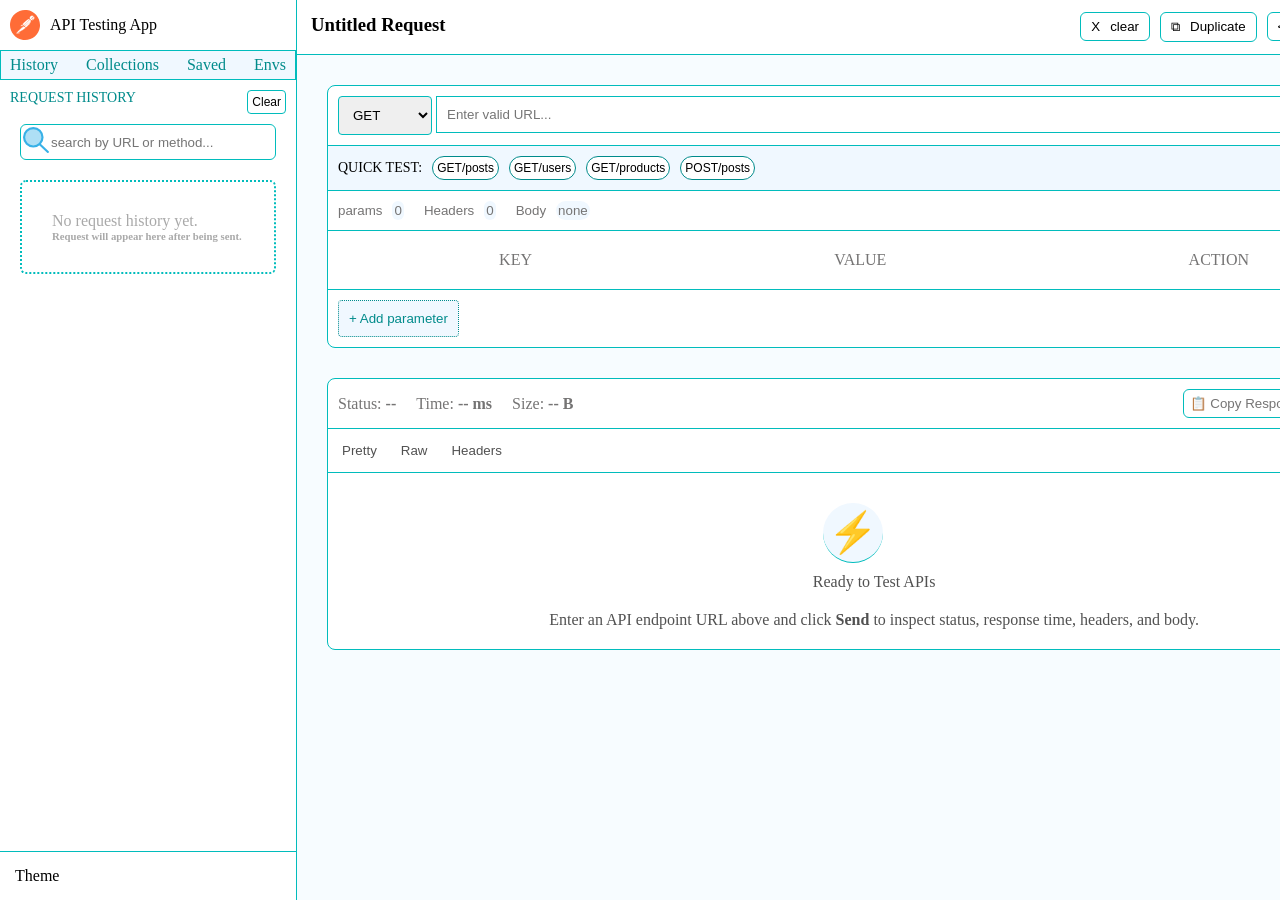
==== index.html @ e3c198db "changed the api app name" ====
<!DOCTYPE html>
<html lang="en">
<head>
    <meta charset="UTF-8">
    <meta name="viewport" content="width=device-width, initial-scale=1.0">
    <title>postman:API App</title>
    <link rel="stylesheet" href="styles.css">
</head>
<body>
  <div class="container">
    <aside>
       <div class="svg-cont">
           <svg class="svg-logo" viewBox="0 0 256 256" version="1.1" xmlns="http://www.w3.org/2000/svg" xmlns:xlink="http://www.w3.org/1999/xlink" preserveAspectRatio="xMidYMid" fill="#000000"><g id="SVGRepo_bgCarrier" stroke-width="0"></g><g id="SVGRepo_tracerCarrier" stroke-linecap="round" stroke-linejoin="round"></g><g id="SVGRepo_iconCarrier"> <g> <path d="M254.953118,144.253071 C263.911504,74.1217108 214.38443,10.0052669 144.381048,1.04688158 C74.3776647,-7.9115038 10.0052669,41.6155696 1.04688158,111.618952 C-7.9115038,181.622335 41.6155696,245.866756 111.618952,254.953118 C181.750312,263.911504 245.866756,214.38443 254.953118,144.253071 Z" fill="#FF6C37"> </path> <g transform="translate(50.181225, 45.198924)"> <path d="M124.018448,36.9853339 L70.012182,90.9916 L54.7829269,75.7623449 C107.893354,22.6519173 113.140409,27.2590869 124.018448,36.9853339 L124.018448,36.9853339 Z" fill="#FFFFFF"> </path> <path d="M70.012182,92.2713693 C69.6282512,92.2713693 69.3722974,92.1433924 69.1163435,91.8874385 L53.7591114,76.6581834 C53.2472037,76.1462757 53.2472037,75.3784141 53.7591114,74.8665063 C107.765378,20.8602402 113.396363,25.9793176 124.78631,36.2174723 C125.042264,36.4734262 125.170241,36.72938 125.170241,37.1133108 C125.170241,37.4972416 125.042264,37.7531955 124.78631,38.0091494 L70.7800436,91.8874385 C70.6520667,92.1433924 70.2681359,92.2713693 70.012182,92.2713693 Z M56.574604,75.7623449 L70.012182,89.1999229 L122.098794,37.1133108 C112.628501,28.6668332 106.229654,26.1072945 56.574604,75.7623449 L56.574604,75.7623449 Z" fill="#FF6C37"> </path> <path d="M85.497391,106.476809 L70.7800436,91.7594616 L124.78631,37.7531955 C139.247703,52.342566 117.619601,76.0182987 85.497391,106.476809 Z" fill="#FFFFFF"> </path> <path d="M85.497391,107.756578 C85.1134602,107.756578 84.8575064,107.628601 84.6015525,107.372648 L69.8842051,92.6553001 C69.6282512,92.3993463 69.6282512,92.1433924 69.6282512,91.7594616 C69.6282512,91.3755308 69.7562282,91.1195769 70.012182,90.8636231 L124.018448,36.857357 C124.530356,36.3454492 125.298217,36.3454492 125.810125,36.857357 C129.137525,39.9288034 130.929203,44.2800191 130.801226,48.7592118 C130.545272,62.9646515 114.420178,81.0093992 86.5212065,107.372648 C86.1372757,107.628601 85.7533449,107.756578 85.497391,107.756578 L85.497391,107.756578 Z M72.5717207,91.7594616 C80.7622445,100.077962 84.2176217,103.405363 85.497391,104.685132 C106.997516,84.2088225 127.857756,63.2206053 127.985733,48.7592118 C128.11371,45.4318115 126.833941,42.1044113 124.658333,39.5448726 L72.5717207,91.7594616 Z" fill="#FF6C37"> </path> <path d="M55.0388808,76.1462757 L65.9169201,87.024315 C66.172874,87.2802689 66.172874,87.5362228 65.9169201,87.7921767 C65.7889432,87.9201536 65.7889432,87.9201536 65.6609663,87.9201536 L43.1370259,92.7832771 C41.9852335,92.911254 40.961418,92.1433924 40.7054642,90.9916 C40.5774872,90.3517153 40.8334411,89.7118307 41.2173719,89.3278999 L54.2710192,76.2742526 C54.526973,76.0182987 54.9109038,75.8903218 55.0388808,76.1462757 Z" fill="#FFFFFF"> </path> <path d="M42.7530951,94.0630464 C40.8334411,94.0630464 39.4256948,92.5273232 39.4256948,90.6076692 C39.4256948,89.7118307 39.8096256,88.8159921 40.4495103,88.1761075 L53.5031576,75.1224602 C54.2710192,74.4825755 55.2948346,74.4825755 56.0626962,75.1224602 L66.9407356,86.0004996 C67.7085972,86.6403842 67.7085972,87.7921767 66.9407356,88.5600383 C66.6847817,88.8159921 66.4288279,88.9439691 66.0448971,89.071946 L43.5209567,93.9350695 C43.2650028,93.9350695 43.009049,94.0630464 42.7530951,94.0630464 L42.7530951,94.0630464 Z M54.65495,77.5540219 L42.1132104,90.0957615 C41.8572566,90.3517153 41.7292796,90.7356461 41.9852335,91.1195769 C42.1132104,91.5035077 42.4971412,91.6314847 42.881072,91.5035077 L63.9972661,86.8963381 L54.65495,77.5540219 Z" fill="#FF6C37"> </path> <path d="M152.557304,7.03873136 C144.366781,-0.895838537 131.185156,-0.639884669 123.250587,7.67861603 C115.316017,15.9971167 115.57197,29.050764 123.890471,36.9853339 C130.673249,43.5121575 140.911403,44.6639499 148.97395,39.8008264 L134.38458,25.211456 L152.557304,7.03873136 Z" fill="#FFFFFF"> </path> <path d="M138.223888,44.0240653 C126.066079,44.0240653 116.211855,34.1698413 116.211855,22.0120326 C116.211855,9.85422391 126.066079,-1.81866161e-14 138.223888,-1.81866161e-14 C143.854873,-1.81866161e-14 149.357881,2.17560788 153.453143,6.14289283 C153.709097,6.39884669 153.837074,6.65480056 153.837074,7.03873136 C153.837074,7.42266217 153.709097,7.67861603 153.453143,7.9345699 L136.176257,25.211456 L149.741812,38.777011 C150.25372,39.2889187 150.25372,40.0567803 149.741812,40.568688 C149.613835,40.696665 149.613835,40.696665 149.485858,40.8246419 C146.158458,42.8722729 142.191173,44.0240653 138.223888,44.0240653 Z M138.223888,2.68751561 C127.473825,2.68751561 118.771394,11.3899471 118.899371,22.1400096 C118.899371,32.890072 127.601802,41.5925035 138.351865,41.4645266 C141.295334,41.4645266 144.238804,40.8246419 146.926319,39.4168956 L133.488741,26.1072945 C133.232787,25.8513406 133.10481,25.5953868 133.10481,25.211456 C133.10481,24.8275252 133.232787,24.5715713 133.488741,24.3156174 L150.63765,7.1667083 C147.182273,4.22323882 142.831057,2.68751561 138.223888,2.68751561 L138.223888,2.68751561 Z" fill="#FF6C37"> </path> <path d="M152.941235,7.42266217 L152.685281,7.1667083 L134.38458,25.211456 L148.845973,39.6728495 C150.25372,38.777011 151.661466,37.7531955 152.813258,36.6014031 C161.003782,28.5388563 161.003782,15.485209 152.941235,7.42266217 L152.941235,7.42266217 Z" fill="#FFFFFF"> </path> <path d="M148.97395,41.0805958 C148.590019,41.0805958 148.334066,40.9526188 148.078112,40.696665 L133.488741,26.1072945 C133.232787,25.8513406 133.10481,25.5953868 133.10481,25.211456 C133.10481,24.8275252 133.232787,24.5715713 133.488741,24.3156174 L151.661466,6.14289283 C152.173374,5.63098509 152.941235,5.63098509 153.453143,6.14289283 L153.837074,6.39884669 C162.411528,14.9733013 162.411528,28.7948101 153.965051,37.4972416 C152.685281,38.777011 151.277535,39.9288034 149.741812,40.8246419 C149.357881,40.9526188 149.101927,41.0805958 148.97395,41.0805958 L148.97395,41.0805958 Z M136.176257,25.211456 L149.101927,38.1371263 C150.125743,37.4972416 151.149558,36.6014031 151.91742,35.8335415 C159.212105,28.5388563 159.596036,16.6370014 152.557304,8.95838537 L136.176257,25.211456 Z" fill="#FF6C37"> </path> <path d="M126.194056,39.2889187 C123.12261,36.2174723 118.131509,36.2174723 115.060063,39.2889187 L66.8127587,87.5362228 L74.8753055,95.5987696 L125.938102,50.8068428 C129.265502,47.9913502 129.521456,43.0002498 126.705964,39.6728495 C126.45001,39.5448726 126.322033,39.4168956 126.194056,39.2889187 L126.194056,39.2889187 Z" fill="#FFFFFF"> </path> <path d="M74.7473286,96.878539 C74.3633978,96.878539 74.1074439,96.750562 73.85149,96.4946082 L65.7889432,88.4320613 C65.2770355,87.9201536 65.2770355,87.152292 65.7889432,86.6403842 L114.036247,38.3930802 C117.619601,34.809726 123.378563,34.809726 126.961918,38.3930802 C130.545272,41.9764343 130.545272,47.7353963 126.961918,51.3187505 C126.833941,51.4467274 126.705964,51.5747044 126.577987,51.7026813 L75.5151902,96.4946082 C75.3872133,96.750562 75.1312594,96.878539 74.7473286,96.878539 L74.7473286,96.878539 Z M68.6044358,87.5362228 L74.8753055,93.8070925 L125.042264,49.7830273 C127.857756,47.4794425 128.11371,43.2562037 125.810125,40.4407111 C123.50654,37.6252186 119.283302,37.3692647 116.467809,39.6728495 C116.339832,39.8008264 116.211855,39.9288034 115.955901,40.0567803 L68.6044358,87.5362228 Z" fill="#FF6C37"> </path> <path d="M29.8274248,142.438327 C29.3155171,142.694281 29.0595632,143.206189 29.1875401,143.718097 L31.363148,152.932436 C31.8750557,154.212205 31.1071941,155.747929 29.6994479,156.131859 C28.6756324,156.51579 27.52384,156.131859 26.8839553,155.363998 L12.8064926,141.414512 L58.7502118,95.4707927 L74.6193516,95.7267466 L85.3694141,106.476809 C82.8098754,108.652417 67.3246664,123.625718 29.8274248,142.438327 L29.8274248,142.438327 Z" fill="#FFFFFF"> </path> <path d="M28.8036093,157.411629 C27.7797938,157.411629 26.7559784,157.027698 26.1160937,156.259836 L12.1666079,142.31035 C11.910654,142.054397 11.7826771,141.798443 11.7826771,141.414512 C11.7826771,141.030581 11.910654,140.774627 12.1666079,140.518673 L58.1103272,94.5749541 C58.366281,94.3190003 58.7502118,94.1910233 59.0061657,94.1910233 L74.8753055,94.4469772 C75.2592363,94.4469772 75.5151902,94.5749541 75.7711441,94.830908 L86.5212065,105.58097 C86.7771604,105.836924 86.9051373,106.220855 86.9051373,106.604786 C86.9051373,106.988717 86.7771604,107.244671 86.3932296,107.500624 L85.497391,108.268486 C71.931836,120.170341 53.5031576,132.072196 30.5952864,143.462143 L32.7708943,152.548505 C33.1548251,154.212205 32.3869635,156.003882 30.8512403,156.899721 C30.0833787,157.283652 29.443494,157.411629 28.8036093,157.411629 Z M14.7261466,141.414512 L27.9077708,154.468159 C28.2917016,155.108044 29.0595632,155.363998 29.6994479,154.980067 C30.3393325,154.596136 30.5952864,153.828275 30.2113556,153.18839 L28.0357477,143.974051 C27.7797938,142.822258 28.2917016,141.798443 29.3155171,141.286535 C51.9674343,129.896588 70.2681359,118.12271 83.705714,106.476809 L74.2354208,97.0065159 L59.5180734,96.750562 L14.7261466,141.414512 Z" fill="#FF6C37"> </path> <path d="M1.9284532,152.420528 L12.9344695,141.414512 L29.3155171,157.795559 L3.20822254,156.003882 C2.05643013,155.875905 1.28856853,154.85209 1.41654546,153.700298 C1.41654546,153.18839 1.5445224,152.676482 1.9284532,152.420528 L1.9284532,152.420528 Z" fill="#FFFFFF"> </path> <path d="M29.3155171,158.947352 L3.0802456,157.155675 C1.16059159,157.027698 -0.119177745,155.363998 0.00879918845,153.444344 C0.136776122,152.676482 0.39272999,151.908621 1.03261466,151.396713 L12.038631,140.390696 C12.5505387,139.878789 13.3184003,139.878789 13.830308,140.390696 L30.2113556,156.771744 C30.5952864,157.155675 30.7232633,157.667583 30.4673095,158.17949 C30.2113556,158.691398 29.8274248,158.947352 29.3155171,158.947352 L29.3155171,158.947352 Z M12.9344695,143.206189 L2.82429173,153.316367 C2.44036093,153.572321 2.44036093,154.212205 2.82429173,154.468159 C2.95226867,154.596136 3.0802456,154.724113 3.33619947,154.724113 L25.9881168,156.259836 L12.9344695,143.206189 Z" fill="#FF6C37"> </path> <path d="M54.2710192,101.357732 C53.5031576,101.357732 52.9912498,100.717847 52.9912498,100.077962 C52.9912498,99.6940315 53.1192268,99.4380776 53.3751806,99.1821238 L65.7889432,86.7683612 C66.3008509,86.2564534 67.0687125,86.2564534 67.5806203,86.7683612 L75.6431671,94.830908 C76.0270979,95.2148388 76.1550749,95.5987696 76.0270979,96.1106774 C75.899121,96.4946082 75.5151902,96.878539 75.0032825,97.0065159 L54.526973,101.357732 C54.3989961,101.357732 54.2710192,101.357732 54.2710192,101.357732 L54.2710192,101.357732 Z M66.6847817,89.4558768 L58.2383041,97.9023544 L72.059813,94.9588849 L66.6847817,89.4558768 Z" fill="#FF6C37"> </path> <path d="M74.6193516,95.7267466 L60.5418889,98.798193 C59.5180734,99.0541468 58.494258,98.4142622 58.2383041,97.3904467 C58.1103272,96.750562 58.2383041,96.1106774 58.7502118,95.5987696 L66.5568048,87.7921767 L74.6193516,95.7267466 Z" fill="#FFFFFF"> </path> <path d="M60.2859351,100.077962 C58.494258,100.077962 57.0865117,98.670216 57.0865117,96.878539 C57.0865117,95.9827004 57.4704425,95.2148388 57.9823502,94.5749541 L65.7889432,86.7683612 C66.3008509,86.2564534 67.0687125,86.2564534 67.5806203,86.7683612 L75.6431671,94.830908 C76.0270979,95.2148388 76.1550749,95.5987696 76.0270979,96.1106774 C75.899121,96.4946082 75.5151902,96.878539 75.0032825,97.0065159 L60.9258197,100.077962 C60.6698659,100.077962 60.413912,100.077962 60.2859351,100.077962 L60.2859351,100.077962 Z M66.6847817,89.4558768 L59.7740273,96.3666312 C59.5180734,96.6225851 59.5180734,96.878539 59.6460504,97.1344928 C59.7740273,97.3904467 60.0299812,97.5184236 60.413912,97.5184236 L72.1877899,94.9588849 L66.6847817,89.4558768 Z" fill="#FF6C37"> </path> <path d="M153.069212,19.7084478 C152.813258,18.9405862 151.91742,18.5566554 151.149558,18.8126093 C150.381697,19.0685632 149.997766,19.9644017 150.25372,20.7322633 C150.25372,20.8602402 150.381697,20.9882172 150.381697,21.1161941 C151.149558,22.6519173 150.893604,24.5715713 149.869789,25.9793176 C149.357881,26.6192023 149.485858,27.5150408 149.997766,28.0269485 C150.63765,28.5388563 151.533489,28.4108793 152.045397,27.7709947 C153.965051,25.3394329 154.348981,22.2679865 153.069212,19.7084478 L153.069212,19.7084478 Z" fill="#FF6C37"> </path> </g> </g> </g></svg>
           <span>API Testing App</span>
        </div>
        <div class="side-header">
            <div class="head">
                <a href="#history">History</a>
            </div>
             <div class="head">
                <a href="#history">Collections</a>
            </div>
             <div class="head">
                <a href="#history">Saved</a>
            </div>
             <div class="head">
                <a href="#history">Envs</a>
            </div>
        </div>
        <div class="status">
            <p class="req-hist">REQUEST HISTORY</p>
            <button class="clear">Clear</button>
        </div>
        <div class="aside-search">
            <div class="search-svg-cont">
                <svg class="search-svg" viewBox="0 0 48 48" xmlns="http://www.w3.org/2000/svg" fill="#000000"><g id="SVGRepo_bgCarrier" stroke-width="0"></g><g id="SVGRepo_tracerCarrier" stroke-linecap="round" stroke-linejoin="round"></g><g id="SVGRepo_iconCarrier"><title>70 Basic icons by Xicons.co</title><circle cx="19" cy="19" r="17" fill="#aedff5"></circle><path d="M46,48a2,2,0,0,1-1.37-.54L30,33.75a2,2,0,1,1,2.74-2.92l14.6,13.71A2,2,0,0,1,46,48Z" fill="#38b1e7"></path><path d="M19,38A19,19,0,1,1,38,19,19,19,0,0,1,19,38ZM19,4A15,15,0,1,0,34,19,15,15,0,0,0,19,4Z" fill="#38b1e7"></path></g></svg>
            </div>
            <input class="text-search" placeholder="search by URL or method...">
        </div>
        <div class="hist-cont">
            <p>No request history yet.</p>
            <h6>Request will appear here after being sent.</h6>
        </div>
        <div class="theme">
            <p>Theme</p>
        </div>
    </aside>
    <main>
        <header class="main-head">
            <div class="head-text">
                <h3>Untitled Request</h3>
            </div>
            <div class="navigations">
               <div class="head-nav">
                  <button class="nav-cont">
                    <span>X</span>
                    <span>clear</span>
                  </button>
                </div>
                <div class="head-nav">
                  <button class="nav-cont">
                    <span>⧉</span>
                    <span>Duplicate</span>
                  </button>
                </div>
                <div class="head-nav">
                  <button class="nav-cont">
                    <span>&lt;/&gt;</span>
                    <span>Code</span>
                  </button>
                </div>
                <div class="head-nav">
                  <button class="nav-cont">
                    <span>💾</span>
                    <span>Save</span>
                  </button>
                </div>
            </div>
        </header>
        <section class="request-builder-card">
            <div class="url-bar-cont">
                <div class="method-select-wrapper">
                    <select class="method-select">
                        <option class="GET">GET</option>
                        <option class="POST">POST</option>
                        <option class="PUT">PUT</option>
                        <option class="PATCH">PATCH</option>
                        <option class="DELETE">DELETE</option>
                    </select>
                    <!-- <span class="drop-selector-arrow">▼</span> -->
                </div>
                <div class="url-input-wrapper">
                    <input class="url-input" type="text" placeholder="Enter valid URL...">
                </div>
                <div class="send-wrapper">
                   <button type="submit" class="send-btn">Send</button>
                   <span class="send-arrow">➤</span>
                </div>
            </div>
            <div class="sample-chips-bar">
                <span>QUICK TEST:</span>
                <button type="button" class="sample-chip">GET/posts</button>
                <button type="button" class="sample-chip">GET/users</button>
                <button type="button" class="sample-chip">GET/products</button>
                <button type="button" class="sample-chip">POST/posts</button>
            </div>
            <div class="request-tabs-header">
                <button type="button" class="request-tabs">params<span class="params-count">0</span></button>
                <button type="button" class="request-tabs">Headers<span class="headers-count">0</span></button>
                <button type="button" class="request-tabs">Body<span class="body-count">none</span></button>
            </div>
            <div class="table-wrapper">
               <span>KEY</span>
               <span>VALUE</span>
               <span>ACTION</span>
            </div>
            <button class="add-param">+ Add parameter</button>
        </section>
        <section class="response-card">
            <div class="response-header-bar">
                <div class="response-data">
                    <span class="response-status">
                        Status: <strong>--</strong>
                    </span>
                    <span class="response-Time">
                        Time: <strong>-- ms</strong>
                    </span>
                    <span class="response-size">
                        Size: <strong>-- B</strong>
                    </span>
                </div>
                <div class="response-action">
                    <button type="button" class="response-btn">
                        <span>📋</span><span> Copy Response</span>
                    </button>
                    <button type="button" class="response-btn">
                        <span>⬇</span><span> Download</span>
                    </button>
                </div>
            </div>
            <div class="response-tabs-bar">
                <button type="submit" class="response-tab-btn">Pretty</button>
                <button type="submit" class="response-tab-btn">Raw</button>
                <button type="submit" class="response-tab-btn">Headers</button>
            </div>
            <div class="response-body">
                <div class="response-empty">
                    <div class="empty-icon">⚡</div>
                    <p class="empty-text">Ready to Test APIs</p>
                </div>
                <p>Enter an API endpoint URL above and click <strong>Send</strong> to inspect status, response time, headers, and body.</p>
            </div>
        </section>
    </main>
  </div>
    <script src="script.js"></script>
</body>
</html>
---- styles.css ----
*{
    padding:0px;
    margin: 0px;
    box-sizing: border-box;
}
.container{
    display: flex;
    min-height: 100vh;
}
aside{
    width:335px;
    height:100vh;
    border-right: 1px solid rgb(1, 188, 188);
    display: flex;
    flex-direction: column;
}
.svg-cont{
    display: flex;
    align-items: center;
} 
.svg-logo{
    height:50px;
    width:50px;
    padding:10px;
}
.side-header{
    display: flex;
    gap:10px;
    background-color: aliceblue;
    border:1px solid rgb(1, 188, 188);
}
.head{
    padding:5px;
}
a{
    text-decoration: none;
    color:darkcyan;
    padding:4px;
}
a:hover{
    color:orangered;
    border:2px solid darkcyan;
    background-color: white;
    border-radius: 5px;
}
.status{
    display: flex;
    justify-content:space-between;
    padding:10px 10px;
}
.req-hist{
    font-size: 14px;
    color:darkcyan;
}
.clear{
    font-size: 12px;
    background-color: white;
    padding:4px;
    border-radius: 4px;
    border:1px solid rgb(1, 188, 188);
}
.aside-search{
    display: flex;
    border:1px solid rgb(1, 188, 188);
    border-radius: 6px;
    margin:0px 20px;
}
.search-svg{
    height:30px;
    width: 30px;
    padding:2px;
}
.text-search{
    border: none;
}
.hist-cont{
    margin:20px;
    border:2px dotted rgb(1, 188, 188);
    padding:30px;
    border-radius: 6px;
    color:darkgray;
}
.theme{
    margin-top: auto;
    padding:15px;
    border-top: 1px solid rgb(1, 188, 188);
}
.main-head{
    display: flex;
    justify-content:space-between;
    padding:10px;
    background-color: white;
}
main{
    flex:1;
    background-color: #F7FCFF;
}
header{
    border-bottom: 1px solid rgb(1, 188, 188);
}
.head-text{
    padding:4px;
}
.navigations{
    display: flex;
    gap:10px;
    padding: 2px;
}
.nav-cont{
    padding:6px 10px;
    border-radius: 6px;
    background-color: white;
    display: flex;
    gap:10px;
    border: 1px solid rgb(1, 188, 188);
}
.nav-cont:hover{
    cursor: pointer;
    background-color:rgb(240, 239, 239);
}
.url-bar-cont{
    display: flex;
    gap:4px;
    padding:10px;
}
.method-select{
    padding:10px;
    border:1px solid rgb(1, 188, 188);
    border-radius: 4px;
}
.url-input{
    padding:10px;
    width:100vh;
    border: 1px solid rgb(1, 188, 188);
}
.send-wrapper{
    display: flex;
    background-color: darkcyan;
    color:white;
    align-items: center;
    gap:6px;
    padding:10px;
    border-radius: 4px;
}
.send-btn{
    border:none;
    background-color:darkcyan;
    color:white;
}
.sample-chips-bar{
    padding:10px;
    display: flex;
    gap:10px;
    align-items: center;
    font-size: 14px;
    background-color:aliceblue;
    border-bottom:1px solid rgb(1, 188, 188);
    border-top:1px solid rgb(1, 188, 188);
}
.sample-chip{
    padding:4px;
    background-color: white;
    border-radius: 20px;
    font-size: 12px;
    border:1px solid darkcyan;
}
.request-tabs-header{
    display: flex;
    gap:20px;
    padding:10px;
}
.request-tabs{
    border:none;
    background-color: white;
    display: flex;
    gap:10px;
    align-items: center;
    color:rgb(117, 116, 116);
    cursor: pointer;
}
.request-tabs:hover{
    color:black;
}
.params-count,.headers-count,.body-count{
    background-color: aliceblue;
    padding:2px;
    border-radius: 20px;
}
.table-wrapper{
    display: flex;
    justify-content: space-around;
    color:rgb(117, 116, 116);
    padding: 20px;
    border: 1px solid rgb(1, 188, 188);
    border-left:none;
    border-right:none;
}
.add-param{
    border:1px dotted darkcyan;
    padding:10px;
    background-color: aliceblue;
    color:darkcyan;
    margin: 10px;
    border-radius: 4px;
}
.request-builder-card{
    border:1px solid rgb(1, 188, 188);
    margin:30px;
    border-radius: 8px;
    background-color: white;
}
.response-card{
    border:1px solid rgb(1, 188, 188);
    margin:30px;
     border-radius: 8px;
     background-color: white;
}
.response-header-bar{
    display: flex;
    justify-content: space-between;
    padding:10px;
    border-bottom:1px solid rgb(1, 188, 188);
    align-items: center;
}
.response-data{
    display: flex;
    gap:20px;
    color:rgb(117, 116, 116);
}
.response-action{
    display: flex;
    gap:10px;
}
.response-btn{
    background-color: white;
    border:1px solid rgb(1, 188, 188);
    padding:6px;
    border-radius: 6px;
    color:rgb(117, 116, 116);
}
.response-tabs-bar{
    padding:4px;
    border-bottom:1px solid rgb(1, 188, 188);
}
.response-tab-btn{
    padding:10px;
    background-color: white;
    border:none;
    color:rgb(81, 81, 81);
}
.response-body{
    display: flex;
    justify-content: center;
    align-items: center;
    margin:20px;
    flex-direction: column;
    gap:20px;
}
.empty-icon{
    display: flex;
    justify-content: center;
    align-items: center;
    border-radius: 60px;
    border-bottom:1px solid rgb(1, 188, 188);
    height:60px;
    width:60px;
    padding:10px;
    margin:10px;
    background-color: aliceblue;
    font-size: 40px;
}
.response-body p{
        color:rgb(81, 81, 81);
}
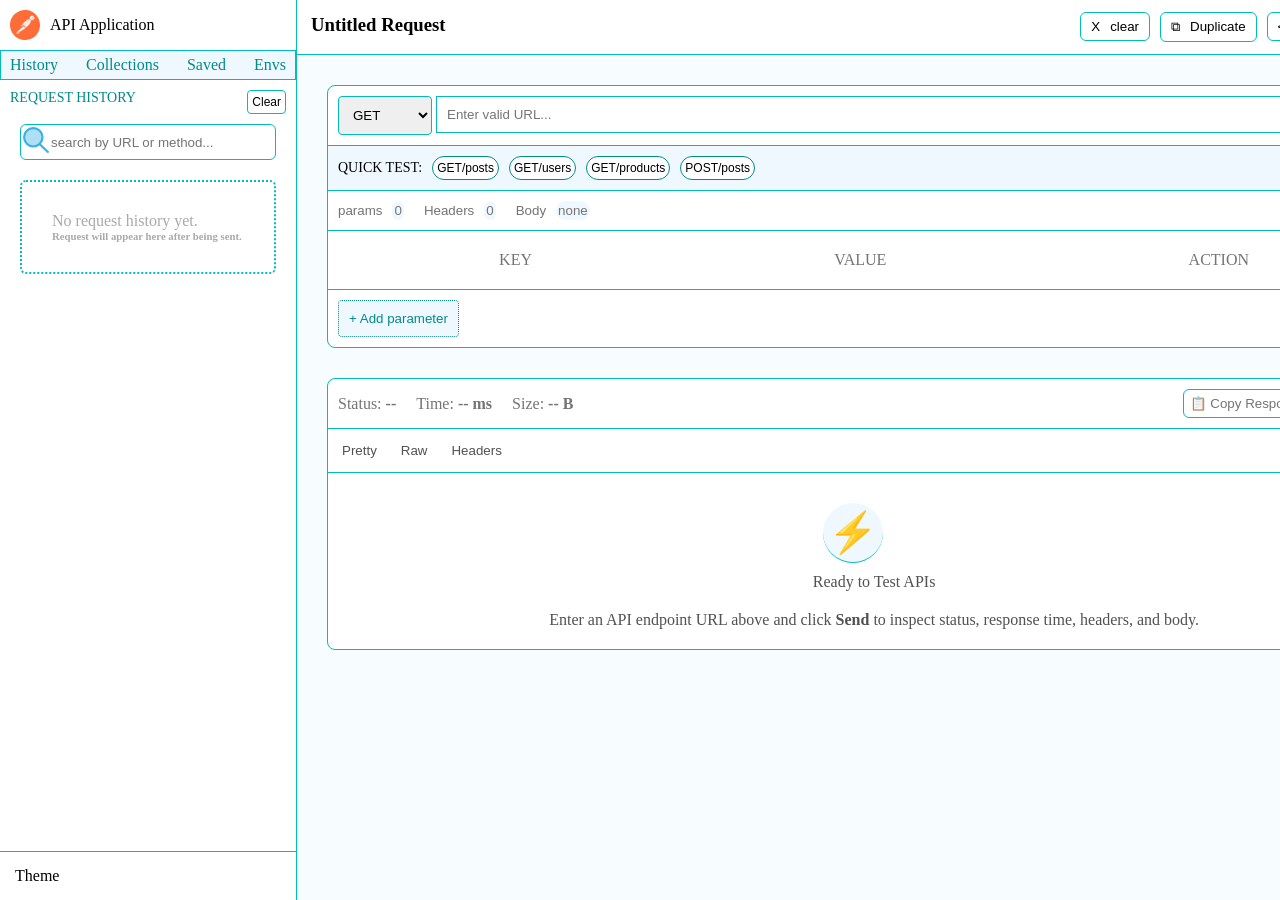
==== commit 61dba5e0: "updated to ApI Application" ====
--- a/index.html
+++ b/index.html
@@ -11,7 +11,7 @@
     <aside>
        <div class="svg-cont">
            <svg class="svg-logo" viewBox="0 0 256 256" version="1.1" xmlns="http://www.w3.org/2000/svg" xmlns:xlink="http://www.w3.org/1999/xlink" preserveAspectRatio="xMidYMid" fill="#000000"><g id="SVGRepo_bgCarrier" stroke-width="0"></g><g id="SVGRepo_tracerCarrier" stroke-linecap="round" stroke-linejoin="round"></g><g id="SVGRepo_iconCarrier"> <g> <path d="M254.953118,144.253071 C263.911504,74.1217108 214.38443,10.0052669 144.381048,1.04688158 C74.3776647,-7.9115038 10.0052669,41.6155696 1.04688158,111.618952 C-7.9115038,181.622335 41.6155696,245.866756 111.618952,254.953118 C181.750312,263.911504 245.866756,214.38443 254.953118,144.253071 Z" fill="#FF6C37"> </path> <g transform="translate(50.181225, 45.198924)"> <path d="M124.018448,36.9853339 L70.012182,90.9916 L54.7829269,75.7623449 C107.893354,22.6519173 113.140409,27.2590869 124.018448,36.9853339 L124.018448,36.9853339 Z" fill="#FFFFFF"> </path> <path d="M70.012182,92.2713693 C69.6282512,92.2713693 69.3722974,92.1433924 69.1163435,91.8874385 L53.7591114,76.6581834 C53.2472037,76.1462757 53.2472037,75.3784141 53.7591114,74.8665063 C107.765378,20.8602402 113.396363,25.9793176 124.78631,36.2174723 C125.042264,36.4734262 125.170241,36.72938 125.170241,37.1133108 C125.170241,37.4972416 125.042264,37.7531955 124.78631,38.0091494 L70.7800436,91.8874385 C70.6520667,92.1433924 70.2681359,92.2713693 70.012182,92.2713693 Z M56.574604,75.7623449 L70.012182,89.1999229 L122.098794,37.1133108 C112.628501,28.6668332 106.229654,26.1072945 56.574604,75.7623449 L56.574604,75.7623449 Z" fill="#FF6C37"> </path> <path d="M85.497391,106.476809 L70.7800436,91.7594616 L124.78631,37.7531955 C139.247703,52.342566 117.619601,76.0182987 85.497391,106.476809 Z" fill="#FFFFFF"> </path> <path d="M85.497391,107.756578 C85.1134602,107.756578 84.8575064,107.628601 84.6015525,107.372648 L69.8842051,92.6553001 C69.6282512,92.3993463 69.6282512,92.1433924 69.6282512,91.7594616 C69.6282512,91.3755308 69.7562282,91.1195769 70.012182,90.8636231 L124.018448,36.857357 C124.530356,36.3454492 125.298217,36.3454492 125.810125,36.857357 C129.137525,39.9288034 130.929203,44.2800191 130.801226,48.7592118 C130.545272,62.9646515 114.420178,81.0093992 86.5212065,107.372648 C86.1372757,107.628601 85.7533449,107.756578 85.497391,107.756578 L85.497391,107.756578 Z M72.5717207,91.7594616 C80.7622445,100.077962 84.2176217,103.405363 85.497391,104.685132 C106.997516,84.2088225 127.857756,63.2206053 127.985733,48.7592118 C128.11371,45.4318115 126.833941,42.1044113 124.658333,39.5448726 L72.5717207,91.7594616 Z" fill="#FF6C37"> </path> <path d="M55.0388808,76.1462757 L65.9169201,87.024315 C66.172874,87.2802689 66.172874,87.5362228 65.9169201,87.7921767 C65.7889432,87.9201536 65.7889432,87.9201536 65.6609663,87.9201536 L43.1370259,92.7832771 C41.9852335,92.911254 40.961418,92.1433924 40.7054642,90.9916 C40.5774872,90.3517153 40.8334411,89.7118307 41.2173719,89.3278999 L54.2710192,76.2742526 C54.526973,76.0182987 54.9109038,75.8903218 55.0388808,76.1462757 Z" fill="#FFFFFF"> </path> <path d="M42.7530951,94.0630464 C40.8334411,94.0630464 39.4256948,92.5273232 39.4256948,90.6076692 C39.4256948,89.7118307 39.8096256,88.8159921 40.4495103,88.1761075 L53.5031576,75.1224602 C54.2710192,74.4825755 55.2948346,74.4825755 56.0626962,75.1224602 L66.9407356,86.0004996 C67.7085972,86.6403842 67.7085972,87.7921767 66.9407356,88.5600383 C66.6847817,88.8159921 66.4288279,88.9439691 66.0448971,89.071946 L43.5209567,93.9350695 C43.2650028,93.9350695 43.009049,94.0630464 42.7530951,94.0630464 L42.7530951,94.0630464 Z M54.65495,77.5540219 L42.1132104,90.0957615 C41.8572566,90.3517153 41.7292796,90.7356461 41.9852335,91.1195769 C42.1132104,91.5035077 42.4971412,91.6314847 42.881072,91.5035077 L63.9972661,86.8963381 L54.65495,77.5540219 Z" fill="#FF6C37"> </path> <path d="M152.557304,7.03873136 C144.366781,-0.895838537 131.185156,-0.639884669 123.250587,7.67861603 C115.316017,15.9971167 115.57197,29.050764 123.890471,36.9853339 C130.673249,43.5121575 140.911403,44.6639499 148.97395,39.8008264 L134.38458,25.211456 L152.557304,7.03873136 Z" fill="#FFFFFF"> </path> <path d="M138.223888,44.0240653 C126.066079,44.0240653 116.211855,34.1698413 116.211855,22.0120326 C116.211855,9.85422391 126.066079,-1.81866161e-14 138.223888,-1.81866161e-14 C143.854873,-1.81866161e-14 149.357881,2.17560788 153.453143,6.14289283 C153.709097,6.39884669 153.837074,6.65480056 153.837074,7.03873136 C153.837074,7.42266217 153.709097,7.67861603 153.453143,7.9345699 L136.176257,25.211456 L149.741812,38.777011 C150.25372,39.2889187 150.25372,40.0567803 149.741812,40.568688 C149.613835,40.696665 149.613835,40.696665 149.485858,40.8246419 C146.158458,42.8722729 142.191173,44.0240653 138.223888,44.0240653 Z M138.223888,2.68751561 C127.473825,2.68751561 118.771394,11.3899471 118.899371,22.1400096 C118.899371,32.890072 127.601802,41.5925035 138.351865,41.4645266 C141.295334,41.4645266 144.238804,40.8246419 146.926319,39.4168956 L133.488741,26.1072945 C133.232787,25.8513406 133.10481,25.5953868 133.10481,25.211456 C133.10481,24.8275252 133.232787,24.5715713 133.488741,24.3156174 L150.63765,7.1667083 C147.182273,4.22323882 142.831057,2.68751561 138.223888,2.68751561 L138.223888,2.68751561 Z" fill="#FF6C37"> </path> <path d="M152.941235,7.42266217 L152.685281,7.1667083 L134.38458,25.211456 L148.845973,39.6728495 C150.25372,38.777011 151.661466,37.7531955 152.813258,36.6014031 C161.003782,28.5388563 161.003782,15.485209 152.941235,7.42266217 L152.941235,7.42266217 Z" fill="#FFFFFF"> </path> <path d="M148.97395,41.0805958 C148.590019,41.0805958 148.334066,40.9526188 148.078112,40.696665 L133.488741,26.1072945 C133.232787,25.8513406 133.10481,25.5953868 133.10481,25.211456 C133.10481,24.8275252 133.232787,24.5715713 133.488741,24.3156174 L151.661466,6.14289283 C152.173374,5.63098509 152.941235,5.63098509 153.453143,6.14289283 L153.837074,6.39884669 C162.411528,14.9733013 162.411528,28.7948101 153.965051,37.4972416 C152.685281,38.777011 151.277535,39.9288034 149.741812,40.8246419 C149.357881,40.9526188 149.101927,41.0805958 148.97395,41.0805958 L148.97395,41.0805958 Z M136.176257,25.211456 L149.101927,38.1371263 C150.125743,37.4972416 151.149558,36.6014031 151.91742,35.8335415 C159.212105,28.5388563 159.596036,16.6370014 152.557304,8.95838537 L136.176257,25.211456 Z" fill="#FF6C37"> </path> <path d="M126.194056,39.2889187 C123.12261,36.2174723 118.131509,36.2174723 115.060063,39.2889187 L66.8127587,87.5362228 L74.8753055,95.5987696 L125.938102,50.8068428 C129.265502,47.9913502 129.521456,43.0002498 126.705964,39.6728495 C126.45001,39.5448726 126.322033,39.4168956 126.194056,39.2889187 L126.194056,39.2889187 Z" fill="#FFFFFF"> </path> <path d="M74.7473286,96.878539 C74.3633978,96.878539 74.1074439,96.750562 73.85149,96.4946082 L65.7889432,88.4320613 C65.2770355,87.9201536 65.2770355,87.152292 65.7889432,86.6403842 L114.036247,38.3930802 C117.619601,34.809726 123.378563,34.809726 126.961918,38.3930802 C130.545272,41.9764343 130.545272,47.7353963 126.961918,51.3187505 C126.833941,51.4467274 126.705964,51.5747044 126.577987,51.7026813 L75.5151902,96.4946082 C75.3872133,96.750562 75.1312594,96.878539 74.7473286,96.878539 L74.7473286,96.878539 Z M68.6044358,87.5362228 L74.8753055,93.8070925 L125.042264,49.7830273 C127.857756,47.4794425 128.11371,43.2562037 125.810125,40.4407111 C123.50654,37.6252186 119.283302,37.3692647 116.467809,39.6728495 C116.339832,39.8008264 116.211855,39.9288034 115.955901,40.0567803 L68.6044358,87.5362228 Z" fill="#FF6C37"> </path> <path d="M29.8274248,142.438327 C29.3155171,142.694281 29.0595632,143.206189 29.1875401,143.718097 L31.363148,152.932436 C31.8750557,154.212205 31.1071941,155.747929 29.6994479,156.131859 C28.6756324,156.51579 27.52384,156.131859 26.8839553,155.363998 L12.8064926,141.414512 L58.7502118,95.4707927 L74.6193516,95.7267466 L85.3694141,106.476809 C82.8098754,108.652417 67.3246664,123.625718 29.8274248,142.438327 L29.8274248,142.438327 Z" fill="#FFFFFF"> </path> <path d="M28.8036093,157.411629 C27.7797938,157.411629 26.7559784,157.027698 26.1160937,156.259836 L12.1666079,142.31035 C11.910654,142.054397 11.7826771,141.798443 11.7826771,141.414512 C11.7826771,141.030581 11.910654,140.774627 12.1666079,140.518673 L58.1103272,94.5749541 C58.366281,94.3190003 58.7502118,94.1910233 59.0061657,94.1910233 L74.8753055,94.4469772 C75.2592363,94.4469772 75.5151902,94.5749541 75.7711441,94.830908 L86.5212065,105.58097 C86.7771604,105.836924 86.9051373,106.220855 86.9051373,106.604786 C86.9051373,106.988717 86.7771604,107.244671 86.3932296,107.500624 L85.497391,108.268486 C71.931836,120.170341 53.5031576,132.072196 30.5952864,143.462143 L32.7708943,152.548505 C33.1548251,154.212205 32.3869635,156.003882 30.8512403,156.899721 C30.0833787,157.283652 29.443494,157.411629 28.8036093,157.411629 Z M14.7261466,141.414512 L27.9077708,154.468159 C28.2917016,155.108044 29.0595632,155.363998 29.6994479,154.980067 C30.3393325,154.596136 30.5952864,153.828275 30.2113556,153.18839 L28.0357477,143.974051 C27.7797938,142.822258 28.2917016,141.798443 29.3155171,141.286535 C51.9674343,129.896588 70.2681359,118.12271 83.705714,106.476809 L74.2354208,97.0065159 L59.5180734,96.750562 L14.7261466,141.414512 Z" fill="#FF6C37"> </path> <path d="M1.9284532,152.420528 L12.9344695,141.414512 L29.3155171,157.795559 L3.20822254,156.003882 C2.05643013,155.875905 1.28856853,154.85209 1.41654546,153.700298 C1.41654546,153.18839 1.5445224,152.676482 1.9284532,152.420528 L1.9284532,152.420528 Z" fill="#FFFFFF"> </path> <path d="M29.3155171,158.947352 L3.0802456,157.155675 C1.16059159,157.027698 -0.119177745,155.363998 0.00879918845,153.444344 C0.136776122,152.676482 0.39272999,151.908621 1.03261466,151.396713 L12.038631,140.390696 C12.5505387,139.878789 13.3184003,139.878789 13.830308,140.390696 L30.2113556,156.771744 C30.5952864,157.155675 30.7232633,157.667583 30.4673095,158.17949 C30.2113556,158.691398 29.8274248,158.947352 29.3155171,158.947352 L29.3155171,158.947352 Z M12.9344695,143.206189 L2.82429173,153.316367 C2.44036093,153.572321 2.44036093,154.212205 2.82429173,154.468159 C2.95226867,154.596136 3.0802456,154.724113 3.33619947,154.724113 L25.9881168,156.259836 L12.9344695,143.206189 Z" fill="#FF6C37"> </path> <path d="M54.2710192,101.357732 C53.5031576,101.357732 52.9912498,100.717847 52.9912498,100.077962 C52.9912498,99.6940315 53.1192268,99.4380776 53.3751806,99.1821238 L65.7889432,86.7683612 C66.3008509,86.2564534 67.0687125,86.2564534 67.5806203,86.7683612 L75.6431671,94.830908 C76.0270979,95.2148388 76.1550749,95.5987696 76.0270979,96.1106774 C75.899121,96.4946082 75.5151902,96.878539 75.0032825,97.0065159 L54.526973,101.357732 C54.3989961,101.357732 54.2710192,101.357732 54.2710192,101.357732 L54.2710192,101.357732 Z M66.6847817,89.4558768 L58.2383041,97.9023544 L72.059813,94.9588849 L66.6847817,89.4558768 Z" fill="#FF6C37"> </path> <path d="M74.6193516,95.7267466 L60.5418889,98.798193 C59.5180734,99.0541468 58.494258,98.4142622 58.2383041,97.3904467 C58.1103272,96.750562 58.2383041,96.1106774 58.7502118,95.5987696 L66.5568048,87.7921767 L74.6193516,95.7267466 Z" fill="#FFFFFF"> </path> <path d="M60.2859351,100.077962 C58.494258,100.077962 57.0865117,98.670216 57.0865117,96.878539 C57.0865117,95.9827004 57.4704425,95.2148388 57.9823502,94.5749541 L65.7889432,86.7683612 C66.3008509,86.2564534 67.0687125,86.2564534 67.5806203,86.7683612 L75.6431671,94.830908 C76.0270979,95.2148388 76.1550749,95.5987696 76.0270979,96.1106774 C75.899121,96.4946082 75.5151902,96.878539 75.0032825,97.0065159 L60.9258197,100.077962 C60.6698659,100.077962 60.413912,100.077962 60.2859351,100.077962 L60.2859351,100.077962 Z M66.6847817,89.4558768 L59.7740273,96.3666312 C59.5180734,96.6225851 59.5180734,96.878539 59.6460504,97.1344928 C59.7740273,97.3904467 60.0299812,97.5184236 60.413912,97.5184236 L72.1877899,94.9588849 L66.6847817,89.4558768 Z" fill="#FF6C37"> </path> <path d="M153.069212,19.7084478 C152.813258,18.9405862 151.91742,18.5566554 151.149558,18.8126093 C150.381697,19.0685632 149.997766,19.9644017 150.25372,20.7322633 C150.25372,20.8602402 150.381697,20.9882172 150.381697,21.1161941 C151.149558,22.6519173 150.893604,24.5715713 149.869789,25.9793176 C149.357881,26.6192023 149.485858,27.5150408 149.997766,28.0269485 C150.63765,28.5388563 151.533489,28.4108793 152.045397,27.7709947 C153.965051,25.3394329 154.348981,22.2679865 153.069212,19.7084478 L153.069212,19.7084478 Z" fill="#FF6C37"> </path> </g> </g> </g></svg>
-           <span>API Testing App</span>
+           <span>API Application</span>
         </div>
         <div class="side-header">
             <div class="head">
